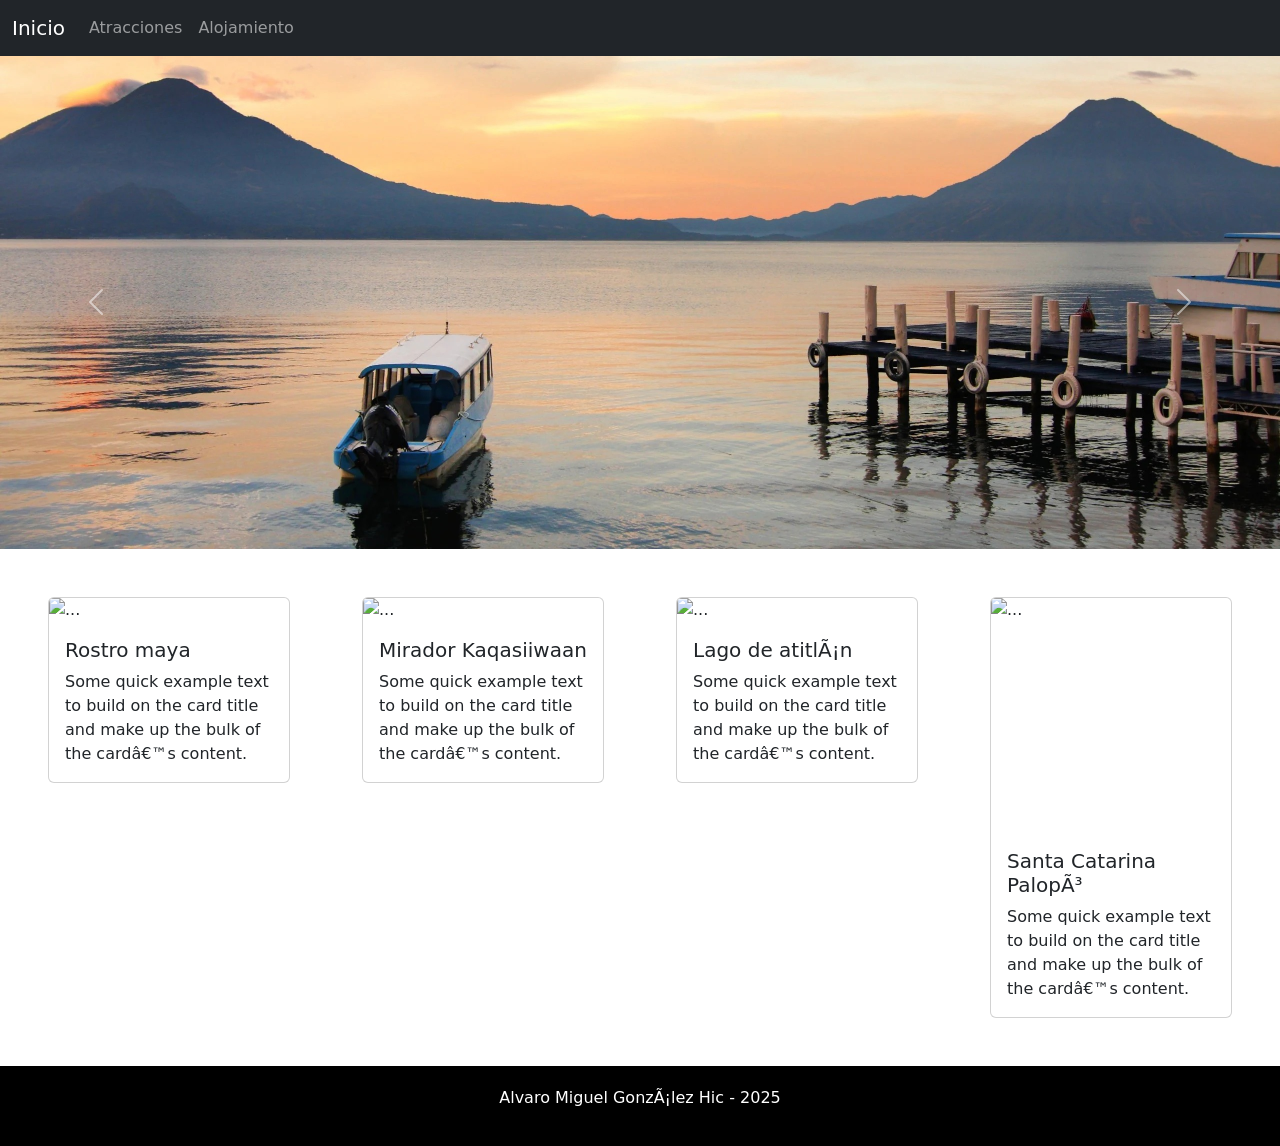
==== atraction.html @ 52724a45 "Validacion de diseño responsive" ====
<!DOCTYPE html>
<html>
    <head>
        <title>Hoja de trabajo 3</title>
        <link rel="stylesheet" href="./css/style.css">
        <link href="https://cdn.jsdelivr.net/npm/bootstrap@5.3.7/dist/css/bootstrap.min.css" rel="stylesheet" integrity="sha384-LN+7fdVzj6u52u30Kp6M/trliBMCMKTyK833zpbD+pXdCLuTusPj697FH4R/5mcr" crossorigin="anonymous">	</head>
		<script src="https://cdn.jsdelivr.net/npm/bootstrap@5.3.7/dist/js/bootstrap.bundle.min.js" integrity="sha384-ndDqU0Gzau9qJ1lfW4pNLlhNTkCfHzAVBReH9diLvGRem5+R9g2FzA8ZGN954O5Q" crossorigin="anonymous"></script>
    </head>
    <body>
        <nav class="navbar navbar-expand-lg bg-dark" data-bs-theme="dark">
			<div class="container-fluid">
				<a class="navbar-brand" href="./index.html">Inicio</a>
				<button class="navbar-toggler" type="button" data-bs-toggle="collapse" data-bs-target="#navbarNav" aria-controls="navbarNav" aria-expanded="false" aria-label="Toggle navigation">
				<span class="navbar-toggler-icon"></span>
				</button>
				<div class="collapse navbar-collapse" id="navbarNav">
					<ul class="navbar-nav">
						<li class="nav-item">
						<a class="nav-link" href="./atraction.html">Atracciones</a>
						</li>
						<li class="nav-item">
						<a class="nav-link" href="./lodging.html">Alojamiento</a>
						</li>
					</ul>
				</div>
			</div>
		</nav>
        <div id="carouselExample" class="carousel slide">
            <div class="carousel-inner">
                <div class="carousel-item active">
                    <img src="./img/landscape1.jpg" class="d-block w-100" alt="...">
                </div>
                <div class="carousel-item">
                    <img src="./img/landscape2.jpg" class="d-block w-100" alt="...">
                </div>
                <div class="carousel-item">
                    <img src="./img/landscape3.png" class="d-block w-100" alt="...">
                </div>
            </div>
            <button class="carousel-control-prev" type="button" data-bs-target="#carouselExample" data-bs-slide="prev">
                <span class="carousel-control-prev-icon" aria-hidden="true"></span>
                <span class="visually-hidden">Previous</span>
            </button>
            <button class="carousel-control-next" type="button" data-bs-target="#carouselExample" data-bs-slide="next">
                <span class="carousel-control-next-icon" aria-hidden="true"></span>
                <span class="visually-hidden">Next</span>
            </button>
        </div>
        <div class="row p-4">
            <div class="col-xl-3">
                <div class="card m-4" >
                    <img src="https://www.hotelespanajachel.com/wp-content/uploads/2023/03/rostro_maya_lago_atitlan-3.jpg" class="card-img-top" alt="...">
                    <div class="card-body">
                        <h5 class="card-title">Rostro maya</h5>
                        <p class="card-text">Some quick example text to build on the card title and make up the bulk of the card’s content.</p>
                    </div>
                </div>
            </div>
            <div class="col-xl-3">
                <div class="card m-4" >
                    <img src="https://encrypted-tbn0.gstatic.com/images?q=tbn:ANd9GcTQOqvf8_wfPuf7Bh59apIOyCcecQhA_YHXGA&s" class="card-img-top" alt="...">
                    <div class="card-body">
                        <h5 class="card-title">Mirador Kaqasiiwaan</h5>
                        <p class="card-text">Some quick example text to build on the card title and make up the bulk of the card’s content.</p>
                    </div>
                </div>
            </div>
            <div class="col-xl-3">
                <div class="card m-4" >
                    <img src="https://encrypted-tbn0.gstatic.com/images?q=tbn:ANd9GcQDHOT4BpFUV7Y_uwFguwfeSCuXRCBRHMZwuA&s" class="card-img-top" alt="...">
                    <div class="card-body">
                        <h5 class="card-title">Lago de atitlán</h5>
                        <p class="card-text">Some quick example text to build on the card title and make up the bulk of the card’s content.</p>
                    </div>
                </div>
            </div>
            <div class="col-xl-3">
                <div class="card m-4" >
                    <img src="https://encrypted-tbn0.gstatic.com/images?q=tbn:ANd9GcRgJ7V71uSWj-1weGUllJqoQi-tBhHVEkjG8g&s" class="card-img-top" alt="..." height="235px">
                    <div class="card-body">
                        <h5 class="card-title">Santa Catarina Palopó</h5>
                        <p class="card-text">Some quick example text to build on the card title and make up the bulk of the card’s content.</p>
                    </div>
                </div>
            </div>
        </div>
        <div class="footer">
			<p>Alvaro Miguel González Hic - 2025</p>
		</div>
    </body>
</html>
---- css/style.css ----
body{
    margin: 0px;
    padding: 0px;
}

.menu{
    width: 100%;
    height: 65px;
    background-color: black;
    display: flex;
    justify-content: start;
}

.menu a{
    text-decoration: none;
    color: white;
    font-size: 22px;
    display: flex;
    align-items: center;
    padding-right: 20px;
    padding-left: 20px;
}

.menu a:hover{
    cursor: pointer;
    font-weight: bold;
    border-bottom: solid 1px white;
}

.title-container{
    background-image: url("https://www.palasantour.com/wp-content/uploads/2016/09/lago-atitlan.jpg");
    position: relative;
    width: 100%;
    height: 370px;
    background-size: cover;
    background-position: center;
    color: white;
    font-size: 35px;
    font-weight: bold;
}

.overlay{
    position: absolute;
    width: 100%;
    height: 100%;
    background-color: rgba(0,0,0,0.4);
}

.title{
    position: relative;
    text-align: center;
}

.description{
    padding: 20px;
}

.galery{
    padding-left: 20px;
}

.galery-row{
    width: 100%;
    display: flex;
    justify-content: space-between;
}

.galery-container{
    width: 24%;
    display: flex;
    flex-direction: column;
    align-items: center;
}

.galery-container img{
    border-radius: 10px;
    width: 100%;
    height: 150px;
}

.galery-container img:hover{
    cursor: pointer;
    border: 1px solid black;
}

td, th {
    border: 1px solid black;
    padding: 5px;
}

.itinerary, .activities{
    padding-left: 20px;
}

.footer{
    width: 100%;
    height: 80px;
    background-color: black;
    color: white;
    display: flex;
    justify-content: center;
    align-items: center;
}
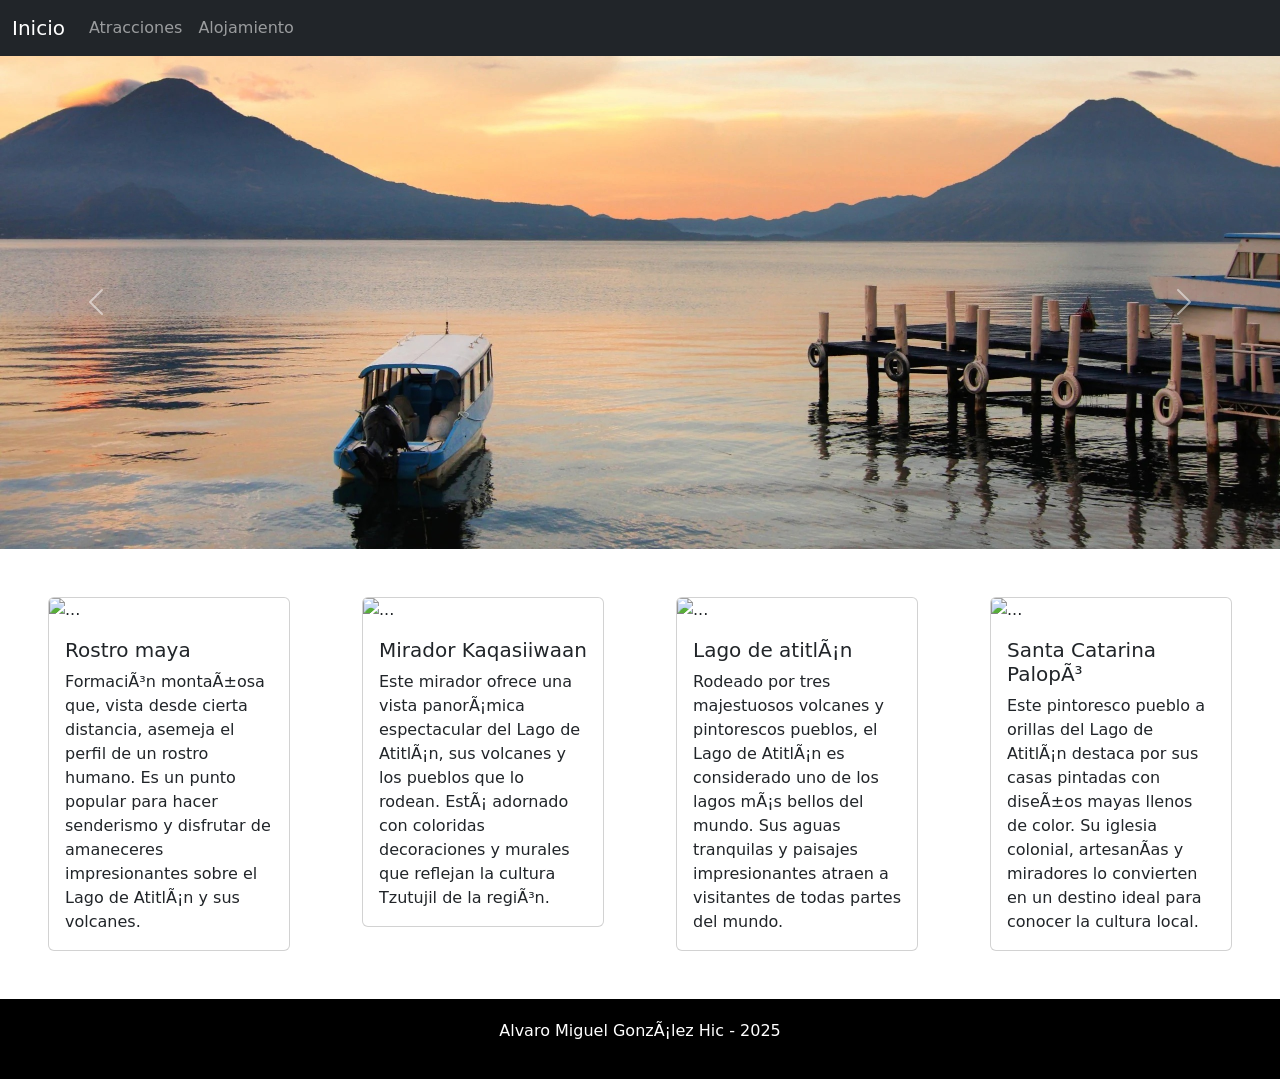
==== commit 83cd674b: "Detalles visuales" ====
--- a/atraction.html
+++ b/atraction.html
@@ -52,7 +52,7 @@
                     <img src="https://www.hotelespanajachel.com/wp-content/uploads/2023/03/rostro_maya_lago_atitlan-3.jpg" class="card-img-top" alt="...">
                     <div class="card-body">
                         <h5 class="card-title">Rostro maya</h5>
-                        <p class="card-text">Some quick example text to build on the card title and make up the bulk of the card’s content.</p>
+                        <p class="card-text">Formación montañosa que, vista desde cierta distancia, asemeja el perfil de un rostro humano. Es un punto popular para hacer senderismo y disfrutar de amaneceres impresionantes sobre el Lago de Atitlán y sus volcanes.</p>
                     </div>
                 </div>
             </div>
@@ -61,7 +61,7 @@
                     <img src="https://encrypted-tbn0.gstatic.com/images?q=tbn:ANd9GcTQOqvf8_wfPuf7Bh59apIOyCcecQhA_YHXGA&s" class="card-img-top" alt="...">
                     <div class="card-body">
                         <h5 class="card-title">Mirador Kaqasiiwaan</h5>
-                        <p class="card-text">Some quick example text to build on the card title and make up the bulk of the card’s content.</p>
+                        <p class="card-text">Este mirador ofrece una vista panorámica espectacular del Lago de Atitlán, sus volcanes y los pueblos que lo rodean. Está adornado con coloridas decoraciones y murales que reflejan la cultura Tzutujil de la región.</p>
                     </div>
                 </div>
             </div>
@@ -70,16 +70,16 @@
                     <img src="https://encrypted-tbn0.gstatic.com/images?q=tbn:ANd9GcQDHOT4BpFUV7Y_uwFguwfeSCuXRCBRHMZwuA&s" class="card-img-top" alt="...">
                     <div class="card-body">
                         <h5 class="card-title">Lago de atitlán</h5>
-                        <p class="card-text">Some quick example text to build on the card title and make up the bulk of the card’s content.</p>
+                        <p class="card-text">Rodeado por tres majestuosos volcanes y pintorescos pueblos, el Lago de Atitlán es considerado uno de los lagos más bellos del mundo. Sus aguas tranquilas y paisajes impresionantes atraen a visitantes de todas partes del mundo.</p>
                     </div>
                 </div>
             </div>
             <div class="col-xl-3">
                 <div class="card m-4" >
-                    <img src="https://encrypted-tbn0.gstatic.com/images?q=tbn:ANd9GcRgJ7V71uSWj-1weGUllJqoQi-tBhHVEkjG8g&s" class="card-img-top" alt="..." height="235px">
+                    <img src="https://www.guatemala.com/fotos/2019/01/Aguas-termales-en-Santa-Catarina-Palopo.jpg" class="card-img-top" alt="...">
                     <div class="card-body">
                         <h5 class="card-title">Santa Catarina Palopó</h5>
-                        <p class="card-text">Some quick example text to build on the card title and make up the bulk of the card’s content.</p>
+                        <p class="card-text">Este pintoresco pueblo a orillas del Lago de Atitlán destaca por sus casas pintadas con diseños mayas llenos de color. Su iglesia colonial, artesanías y miradores lo convierten en un destino ideal para conocer la cultura local.</p>
                     </div>
                 </div>
             </div>
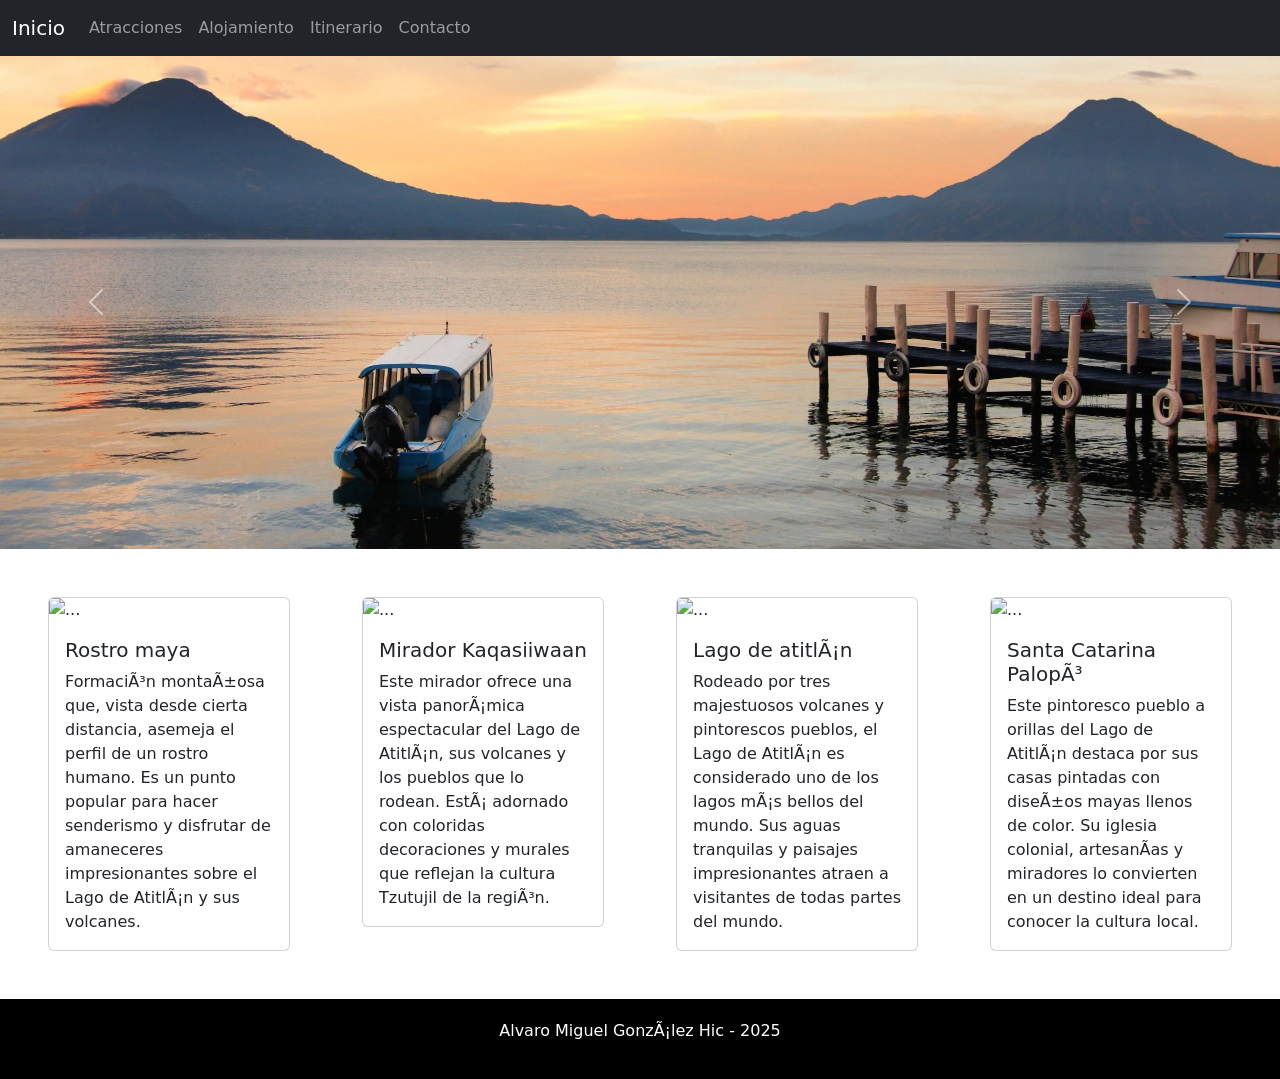
==== commit f086a6ba: "Creacion de tablas y comentarios dinamicos" ====
--- a/atraction.html
+++ b/atraction.html
@@ -20,6 +20,12 @@
 						</li>
 						<li class="nav-item">
 						<a class="nav-link" href="./lodging.html">Alojamiento</a>
+						</li>
+                        <li class="nav-item">
+						<a class="nav-link" href="./itinerary.html">Itinerario</a>
+						</li>
+                        <li class="nav-item">
+						<a class="nav-link" href="./contact.html">Contacto</a>
 						</li>
 					</ul>
 				</div>
--- a/css/style.css
+++ b/css/style.css
@@ -100,4 +100,9 @@
     display: flex;
     justify-content: center;
     align-items: center;
+}
+
+.dismissTable{
+    display: none;
+    color: red;
 }
